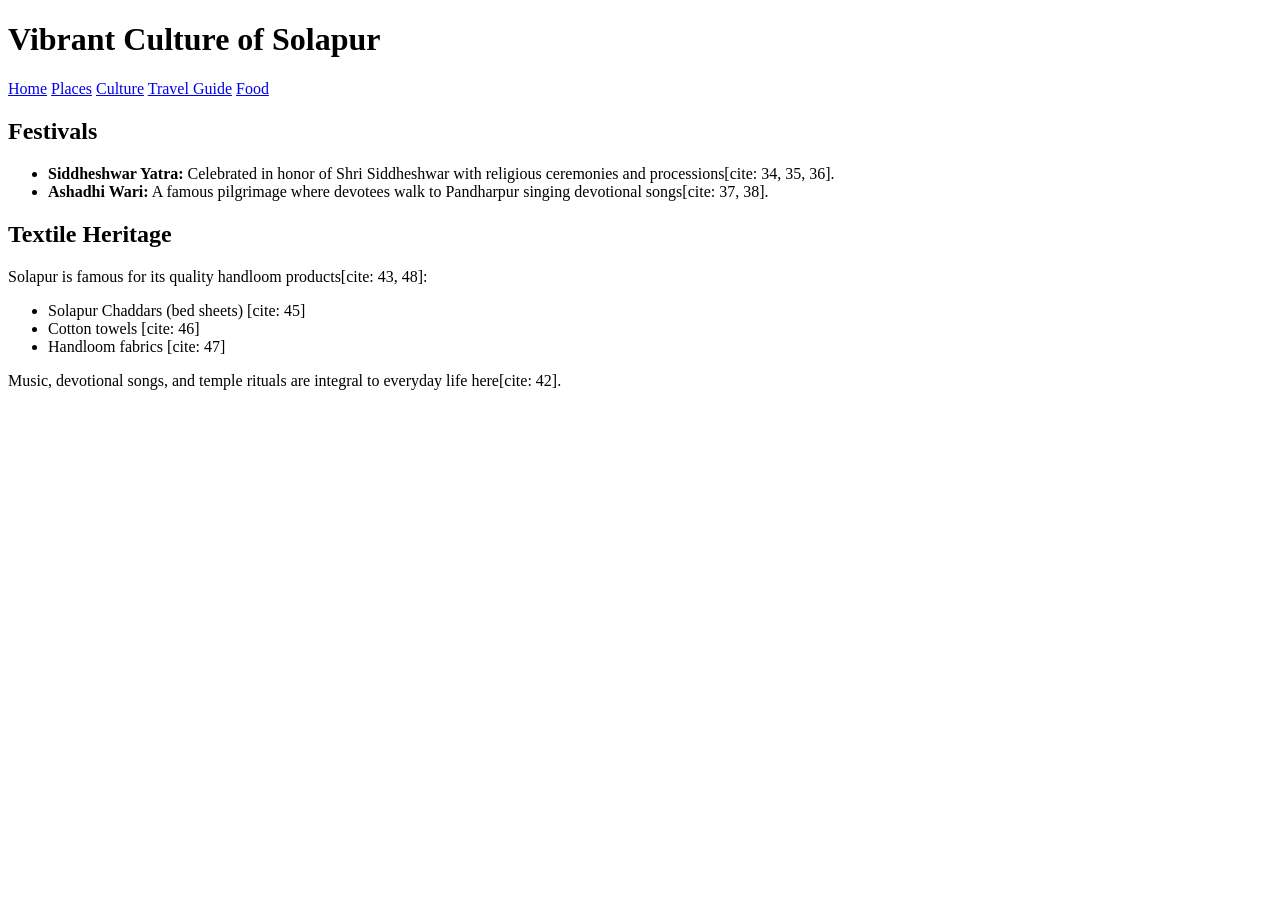
==== culture.html @ 1e2301ea "Create culture.html" ====
<!DOCTYPE html>
<html lang="en">
<head>
    <meta charset="UTF-8">
    <meta name="viewport" content="width=device-width, initial-scale=1.0">
    <title>Culture & Traditions | Solapur</title>
    <link rel="stylesheet" href="style.css">
</head>
<body>
    <header>
        <h1>Vibrant Culture of Solapur</h1>
        <nav>
            <a href="index.html">Home</a>
            <a href="places.html">Places</a>
            <a href="culture.html">Culture</a>
            <a href="travel.html">Travel Guide</a>
            <a href="food.html">Food</a>
        </nav>
    </header>

    <main class="container">
        <h2>Festivals</h2>
        <ul>
            <li><strong>Siddheshwar Yatra:</strong> Celebrated in honor of Shri Siddheshwar with religious ceremonies and processions[cite: 34, 35, 36].</li>
            <li><strong>Ashadhi Wari:</strong> A famous pilgrimage where devotees walk to Pandharpur singing devotional songs[cite: 37, 38].</li>
        </ul>

        <h2>Textile Heritage</h2>
        <p>Solapur is famous for its quality handloom products[cite: 43, 48]:</p>
        <ul>
            <li>Solapur Chaddars (bed sheets) [cite: 45]</li>
            <li>Cotton towels [cite: 46]</li>
            <li>Handloom fabrics [cite: 47]</li>
        </ul>
        <p>Music, devotional songs, and temple rituals are integral to everyday life here[cite: 42].</p>
    </main>
</body>
</html>
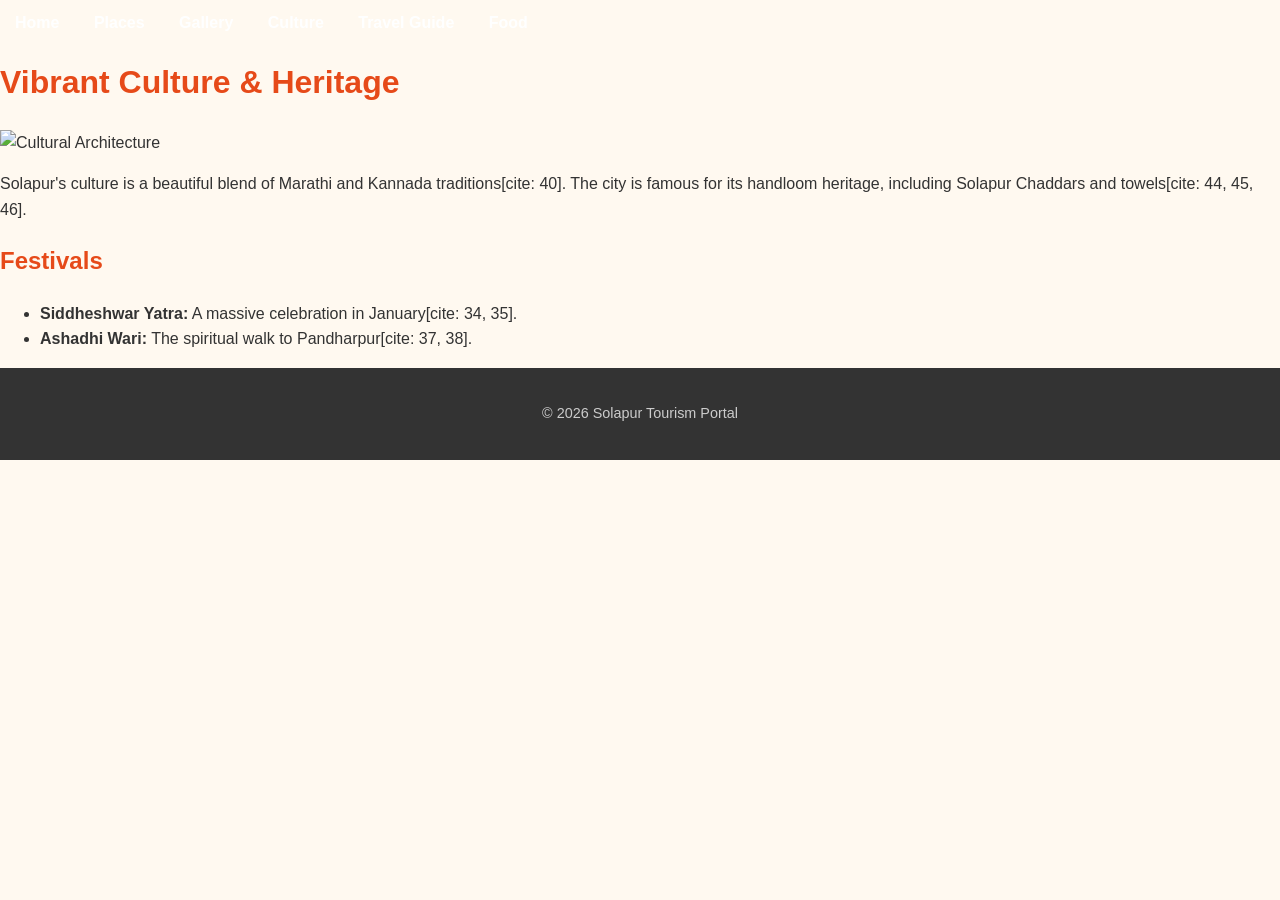
==== commit b707d638: "Update culture.html" ====
--- a/culture.html
+++ b/culture.html
@@ -3,36 +3,30 @@
 <head>
     <meta charset="UTF-8">
     <meta name="viewport" content="width=device-width, initial-scale=1.0">
-    <title>Culture & Traditions | Solapur</title>
+    <title>Culture & Traditions</title>
     <link rel="stylesheet" href="style.css">
 </head>
 <body>
-    <header>
-        <h1>Vibrant Culture of Solapur</h1>
-        <nav>
-            <a href="index.html">Home</a>
-            <a href="places.html">Places</a>
-            <a href="culture.html">Culture</a>
-            <a href="travel.html">Travel Guide</a>
-            <a href="food.html">Food</a>
-        </nav>
-    </header>
+    <nav>
+        <a href="index.html">Home</a>
+        <a href="places.html">Places</a>
+        <a href="gallery.html">Gallery</a>
+        <a href="culture.html">Culture</a>
+        <a href="travel.html">Travel Guide</a>
+        <a href="food.html">Food</a>
+    </nav>
 
-    <main class="container">
+    <main>
+        <h1>Vibrant Culture & Heritage</h1>
+        <img src="images/tuljapur2.jpg" alt="Cultural Architecture" class="banner-img">
+        <p>Solapur's culture is a beautiful blend of Marathi and Kannada traditions[cite: 40]. The city is famous for its handloom heritage, including Solapur Chaddars and towels[cite: 44, 45, 46].</p>
+        
         <h2>Festivals</h2>
         <ul>
-            <li><strong>Siddheshwar Yatra:</strong> Celebrated in honor of Shri Siddheshwar with religious ceremonies and processions[cite: 34, 35, 36].</li>
-            <li><strong>Ashadhi Wari:</strong> A famous pilgrimage where devotees walk to Pandharpur singing devotional songs[cite: 37, 38].</li>
+            <li><strong>Siddheshwar Yatra:</strong> A massive celebration in January[cite: 34, 35].</li>
+            <li><strong>Ashadhi Wari:</strong> The spiritual walk to Pandharpur[cite: 37, 38].</li>
         </ul>
-
-        <h2>Textile Heritage</h2>
-        <p>Solapur is famous for its quality handloom products[cite: 43, 48]:</p>
-        <ul>
-            <li>Solapur Chaddars (bed sheets) [cite: 45]</li>
-            <li>Cotton towels [cite: 46]</li>
-            <li>Handloom fabrics [cite: 47]</li>
-        </ul>
-        <p>Music, devotional songs, and temple rituals are integral to everyday life here[cite: 42].</p>
     </main>
+    <footer><p>&copy; 2026 Solapur Tourism Portal</p></footer>
 </body>
 </html>
--- a/style.css
+++ b/style.css
@@ -0,0 +1,78 @@
+body {
+    font-family: 'Segoe UI', Tahoma, Geneva, Verdana, sans-serif;
+    margin: 0;
+    padding: 0;
+    background-color: #fff9f0; /* Soft warm background */
+    color: #333;
+    line-height: 1.6;
+}
+
+header {
+    background: linear-gradient(135deg, #ff5722, #ff9800); /* Vibrant Orange/Yellow */
+    color: white;
+    padding: 1.5rem 0;
+    text-align: center;
+}
+
+nav {
+    margin-top: 10px;
+}
+
+nav a {
+    color: white;
+    text-decoration: none;
+    margin: 0 15px;
+    font-weight: bold;
+}
+
+.container {
+    width: 80%;
+    margin: 2rem auto;
+}
+
+h1, h2, h3 {
+    color: #e64a19;
+}
+
+.card {
+    background: white;
+    padding: 20px;
+    margin-bottom: 20px;
+    border-left: 5px solid #ff9800;
+    box-shadow: 2px 2px 10px rgba(0,0,0,0.1);
+}
+
+.enquiry-section {
+    background: #ffe0b2;
+    padding: 25px;
+    border-radius: 10px;
+}
+
+form input, form select, form button {
+    display: block;
+    width: 100%;
+    margin: 10px 0;
+    padding: 10px;
+    border: 1px solid #ddd;
+    border-radius: 5px;
+}
+
+button {
+    background-color: #ff5722;
+    color: white;
+    border: none;
+    cursor: pointer;
+    font-size: 1.1rem;
+}
+
+button:hover {
+    background-color: #e64a19;
+}
+
+footer {
+    text-align: center;
+    padding: 20px;
+    background: #333;
+    color: #ccc;
+    font-size: 0.9rem;
+}
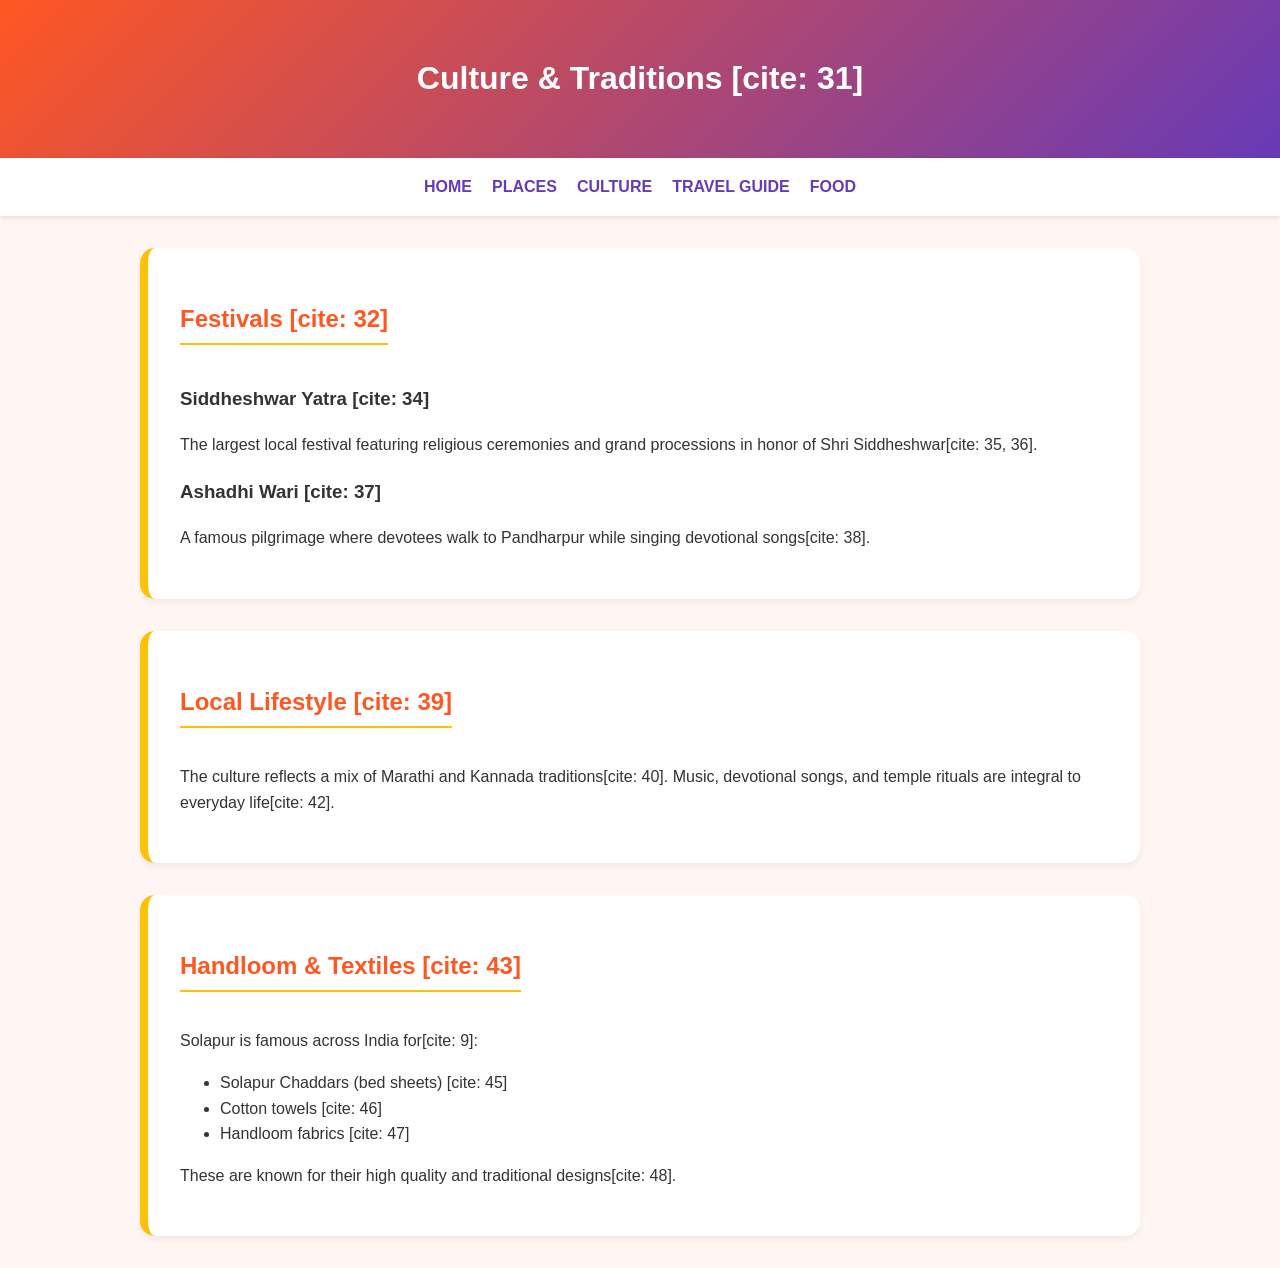
==== commit ed3c1874: "Update culture.html" ====
--- a/culture.html
+++ b/culture.html
@@ -2,31 +2,45 @@
 <html lang="en">
 <head>
     <meta charset="UTF-8">
-    <meta name="viewport" content="width=device-width, initial-scale=1.0">
-    <title>Culture & Traditions</title>
+    <title>Culture & Heritage</title>
     <link rel="stylesheet" href="style.css">
 </head>
 <body>
+    <header>
+        <h1>Culture & Traditions [cite: 31]</h1>
+    </header>
     <nav>
         <a href="index.html">Home</a>
         <a href="places.html">Places</a>
-        <a href="gallery.html">Gallery</a>
         <a href="culture.html">Culture</a>
         <a href="travel.html">Travel Guide</a>
         <a href="food.html">Food</a>
     </nav>
 
-    <main>
-        <h1>Vibrant Culture & Heritage</h1>
-        <img src="images/tuljapur2.jpg" alt="Cultural Architecture" class="banner-img">
-        <p>Solapur's culture is a beautiful blend of Marathi and Kannada traditions[cite: 40]. The city is famous for its handloom heritage, including Solapur Chaddars and towels[cite: 44, 45, 46].</p>
-        
-        <h2>Festivals</h2>
-        <ul>
-            <li><strong>Siddheshwar Yatra:</strong> A massive celebration in January[cite: 34, 35].</li>
-            <li><strong>Ashadhi Wari:</strong> The spiritual walk to Pandharpur[cite: 37, 38].</li>
-        </ul>
-    </main>
-    <footer><p>&copy; 2026 Solapur Tourism Portal</p></footer>
+    <div class="container">
+        <section class="card">
+            <h2>Festivals [cite: 32]</h2>
+            <h3>Siddheshwar Yatra [cite: 34]</h3>
+            <p>The largest local festival featuring religious ceremonies and grand processions in honor of Shri Siddheshwar[cite: 35, 36].</p>
+            <h3>Ashadhi Wari [cite: 37]</h3>
+            <p>A famous pilgrimage where devotees walk to Pandharpur while singing devotional songs[cite: 38].</p>
+        </section>
+
+        <section class="card">
+            <h2>Local Lifestyle [cite: 39]</h2>
+            <p>The culture reflects a mix of Marathi and Kannada traditions[cite: 40]. Music, devotional songs, and temple rituals are integral to everyday life[cite: 42].</p>
+        </section>
+
+        <section class="card">
+            <h2>Handloom & Textiles [cite: 43]</h2>
+            <p>Solapur is famous across India for[cite: 9]:</p>
+            <ul>
+                <li>Solapur Chaddars (bed sheets) [cite: 45]</li>
+                <li>Cotton towels [cite: 46]</li>
+                <li>Handloom fabrics [cite: 47]</li>
+            </ul>
+            <p>These are known for their high quality and traditional designs[cite: 48].</p>
+        </section>
+    </div>
 </body>
 </html>
--- a/style.css
+++ b/style.css
@@ -1,78 +1,104 @@
+:root {
+    --primary: #FF5722; /* Vibrant Orange */
+    --secondary: #673AB7; /* Spiritual Purple */
+    --accent: #FFC107; /* Golden Yellow */
+    --light: #FFF5F2;
+    --dark: #333;
+}
+
 body {
     font-family: 'Segoe UI', Tahoma, Geneva, Verdana, sans-serif;
+    line-height: 1.6;
     margin: 0;
-    padding: 0;
-    background-color: #fff9f0; /* Soft warm background */
-    color: #333;
-    line-height: 1.6;
+    background-color: var(--light);
+    color: var(--dark);
 }
 
 header {
-    background: linear-gradient(135deg, #ff5722, #ff9800); /* Vibrant Orange/Yellow */
+    background: linear-gradient(135deg, var(--primary), var(--secondary));
     color: white;
-    padding: 1.5rem 0;
+    padding: 2rem 0;
     text-align: center;
+    box-shadow: 0 4px 10px rgba(0,0,0,0.1);
 }
 
 nav {
-    margin-top: 10px;
+    background: #fff;
+    padding: 1rem;
+    position: sticky;
+    top: 0;
+    display: flex;
+    justify-content: center;
+    gap: 20px;
+    box-shadow: 0 2px 5px rgba(0,0,0,0.1);
+    z-index: 1000;
 }
 
 nav a {
-    color: white;
     text-decoration: none;
-    margin: 0 15px;
+    color: var(--secondary);
     font-weight: bold;
+    text-transform: uppercase;
+    transition: color 0.3s;
+}
+
+nav a:hover {
+    color: var(--primary);
 }
 
 .container {
-    width: 80%;
+    max-width: 1000px;
     margin: 2rem auto;
-}
-
-h1, h2, h3 {
-    color: #e64a19;
+    padding: 0 20px;
 }
 
 .card {
     background: white;
-    padding: 20px;
-    margin-bottom: 20px;
-    border-left: 5px solid #ff9800;
-    box-shadow: 2px 2px 10px rgba(0,0,0,0.1);
+    padding: 2rem;
+    border-radius: 15px;
+    margin-bottom: 2rem;
+    border-left: 8px solid var(--accent);
+    box-shadow: 0 4px 6px rgba(0,0,0,0.05);
 }
 
-.enquiry-section {
-    background: #ffe0b2;
-    padding: 25px;
-    border-radius: 10px;
+h2 {
+    color: var(--primary);
+    border-bottom: 2px solid var(--accent);
+    display: inline-block;
+    padding-bottom: 5px;
 }
 
-form input, form select, form button {
-    display: block;
-    width: 100%;
-    margin: 10px 0;
-    padding: 10px;
+footer {
+    text-align: center;
+    padding: 2rem;
+    background: var(--dark);
+    color: white;
+    margin-top: 3rem;
+}
+
+/* Form Styles */
+form {
+    display: flex;
+    flex-direction: column;
+    gap: 15px;
+}
+
+input, select, textarea {
+    padding: 12px;
     border: 1px solid #ddd;
     border-radius: 5px;
 }
 
 button {
-    background-color: #ff5722;
+    background: var(--primary);
     color: white;
     border: none;
+    padding: 15px;
+    border-radius: 5px;
     cursor: pointer;
-    font-size: 1.1rem;
+    font-weight: bold;
 }
 
 button:hover {
-    background-color: #e64a19;
+    background: var(--secondary);
 }
-
-footer {
-    text-align: center;
-    padding: 20px;
-    background: #333;
-    color: #ccc;
-    font-size: 0.9rem;
-}
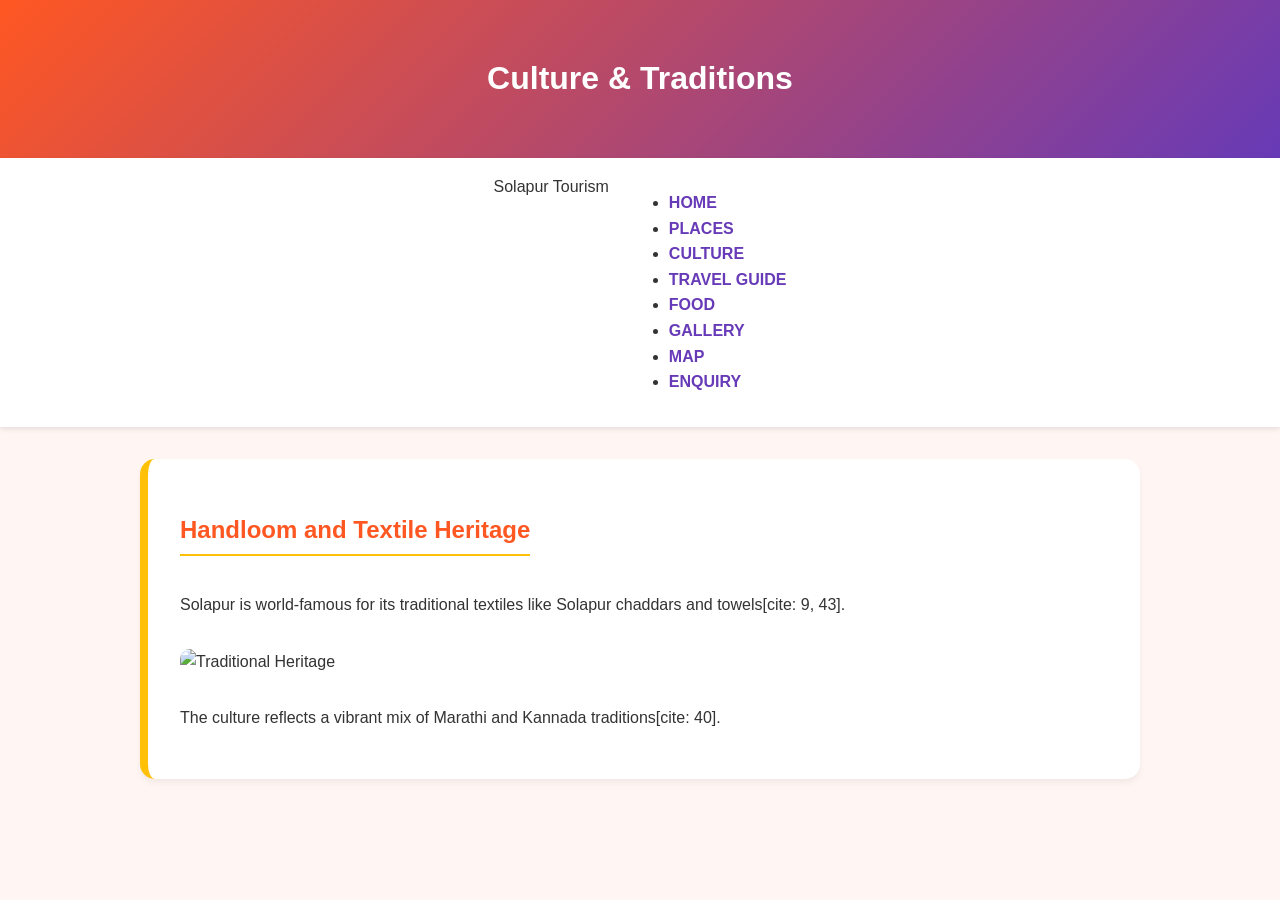
==== commit 55180583: "Update culture.html" ====
--- a/culture.html
+++ b/culture.html
@@ -6,40 +6,25 @@
     <link rel="stylesheet" href="style.css">
 </head>
 <body>
-    <header>
-        <h1>Culture & Traditions [cite: 31]</h1>
-    </header>
-    <nav>
-        <a href="index.html">Home</a>
-        <a href="places.html">Places</a>
-        <a href="culture.html">Culture</a>
-        <a href="travel.html">Travel Guide</a>
-        <a href="food.html">Food</a>
-    </nav>
-
+    <header><h1>Culture & Traditions</h1></header>
+<nav>
+    <div class="logo">Solapur Tourism</div>
+    <ul>
+        <li><a href="index.html">Home</a></li>
+        <li><a href="places.html">Places</a></li>
+        <li><a href="culture.html">Culture</a></li>
+        <li><a href="travel.html">Travel Guide</a></li>
+        <li><a href="food.html">Food</a></li>
+        <li><a href="gallery.html">Gallery</a></li>
+        <li><a href="map.html">Map</a></li> <li><a href="enquiry.html">Enquiry</a></li>
+    </ul>
+</nav>
     <div class="container">
         <section class="card">
-            <h2>Festivals [cite: 32]</h2>
-            <h3>Siddheshwar Yatra [cite: 34]</h3>
-            <p>The largest local festival featuring religious ceremonies and grand processions in honor of Shri Siddheshwar[cite: 35, 36].</p>
-            <h3>Ashadhi Wari [cite: 37]</h3>
-            <p>A famous pilgrimage where devotees walk to Pandharpur while singing devotional songs[cite: 38].</p>
-        </section>
-
-        <section class="card">
-            <h2>Local Lifestyle [cite: 39]</h2>
-            <p>The culture reflects a mix of Marathi and Kannada traditions[cite: 40]. Music, devotional songs, and temple rituals are integral to everyday life[cite: 42].</p>
-        </section>
-
-        <section class="card">
-            <h2>Handloom & Textiles [cite: 43]</h2>
-            <p>Solapur is famous across India for[cite: 9]:</p>
-            <ul>
-                <li>Solapur Chaddars (bed sheets) [cite: 45]</li>
-                <li>Cotton towels [cite: 46]</li>
-                <li>Handloom fabrics [cite: 47]</li>
-            </ul>
-            <p>These are known for their high quality and traditional designs[cite: 48].</p>
+            <h2>Handloom and Textile Heritage</h2>
+            <p>Solapur is world-famous for its traditional textiles like Solapur chaddars and towels[cite: 9, 43].</p>
+            <img src="images/tuljapur3.jpg" alt="Traditional Heritage" style="width:100%; border-radius:10px; margin:15px 0;">
+            <p>The culture reflects a vibrant mix of Marathi and Kannada traditions[cite: 40].</p>
         </section>
     </div>
 </body>
